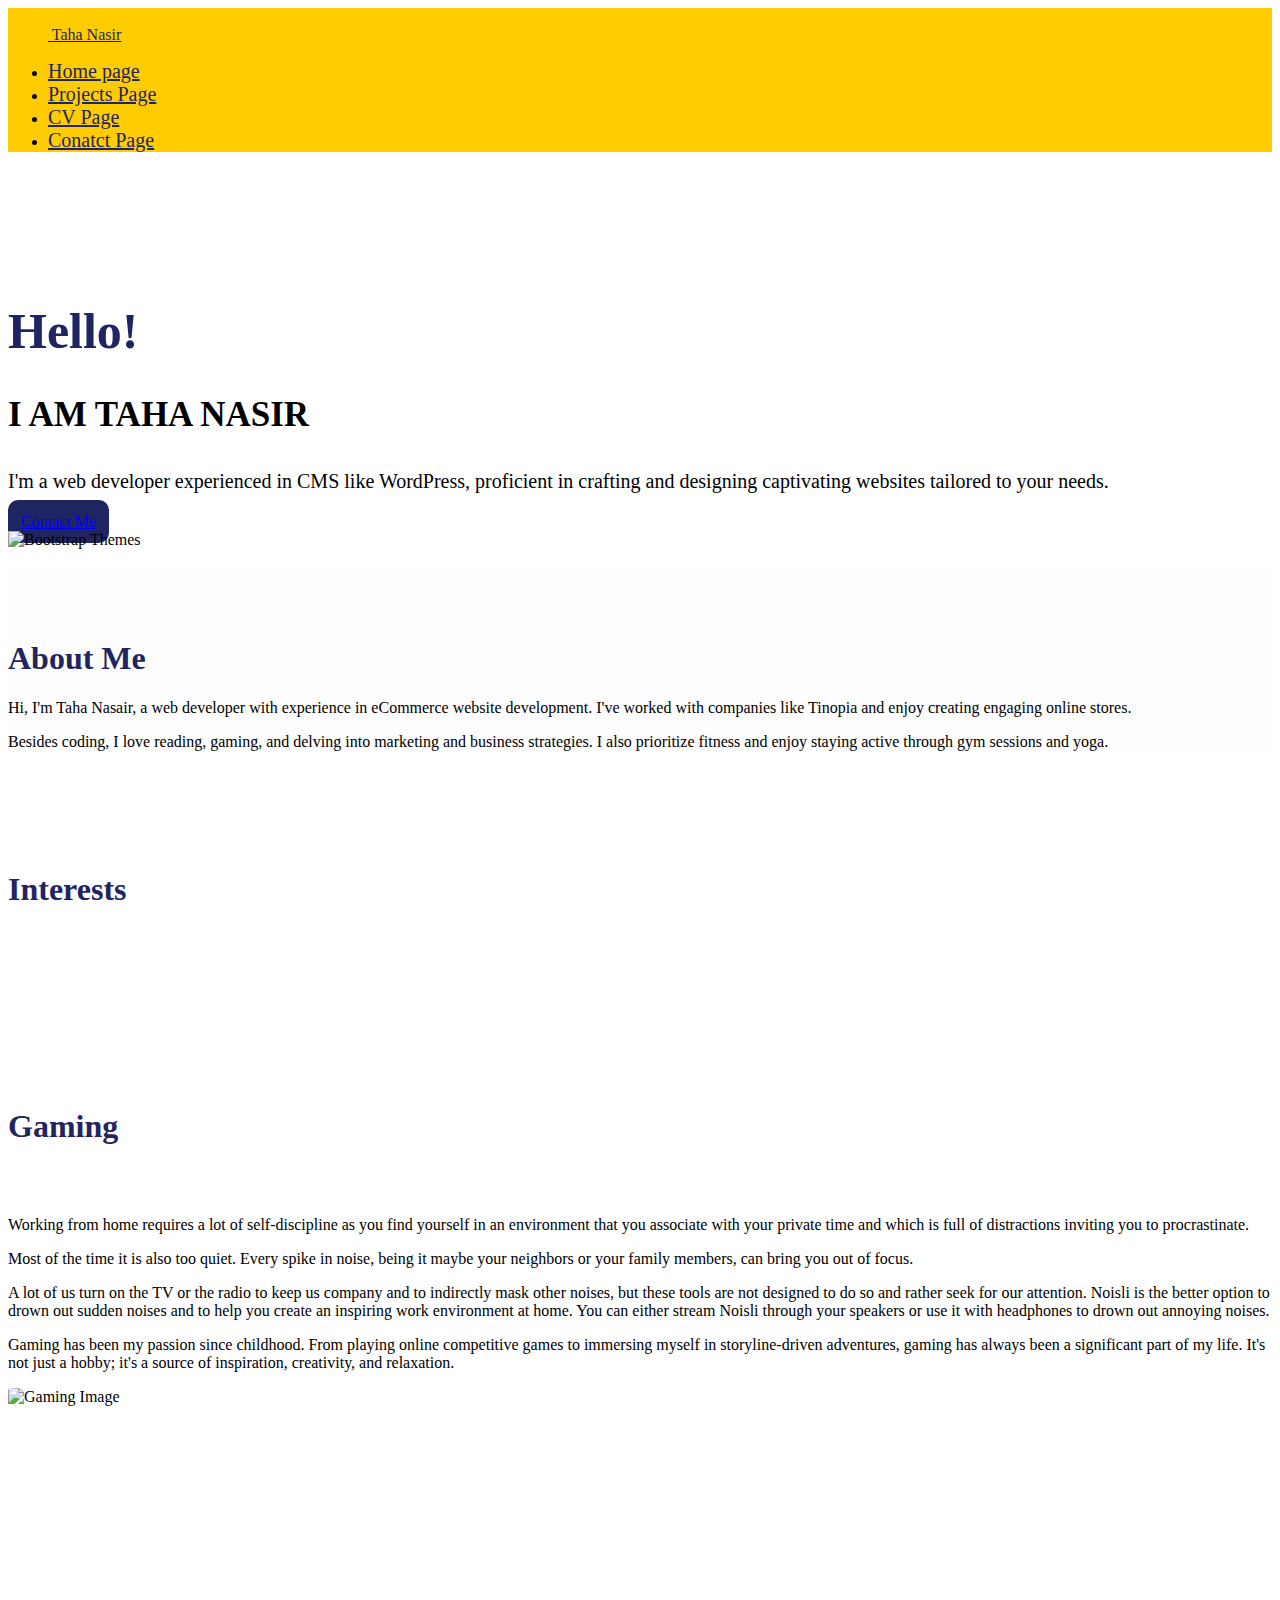
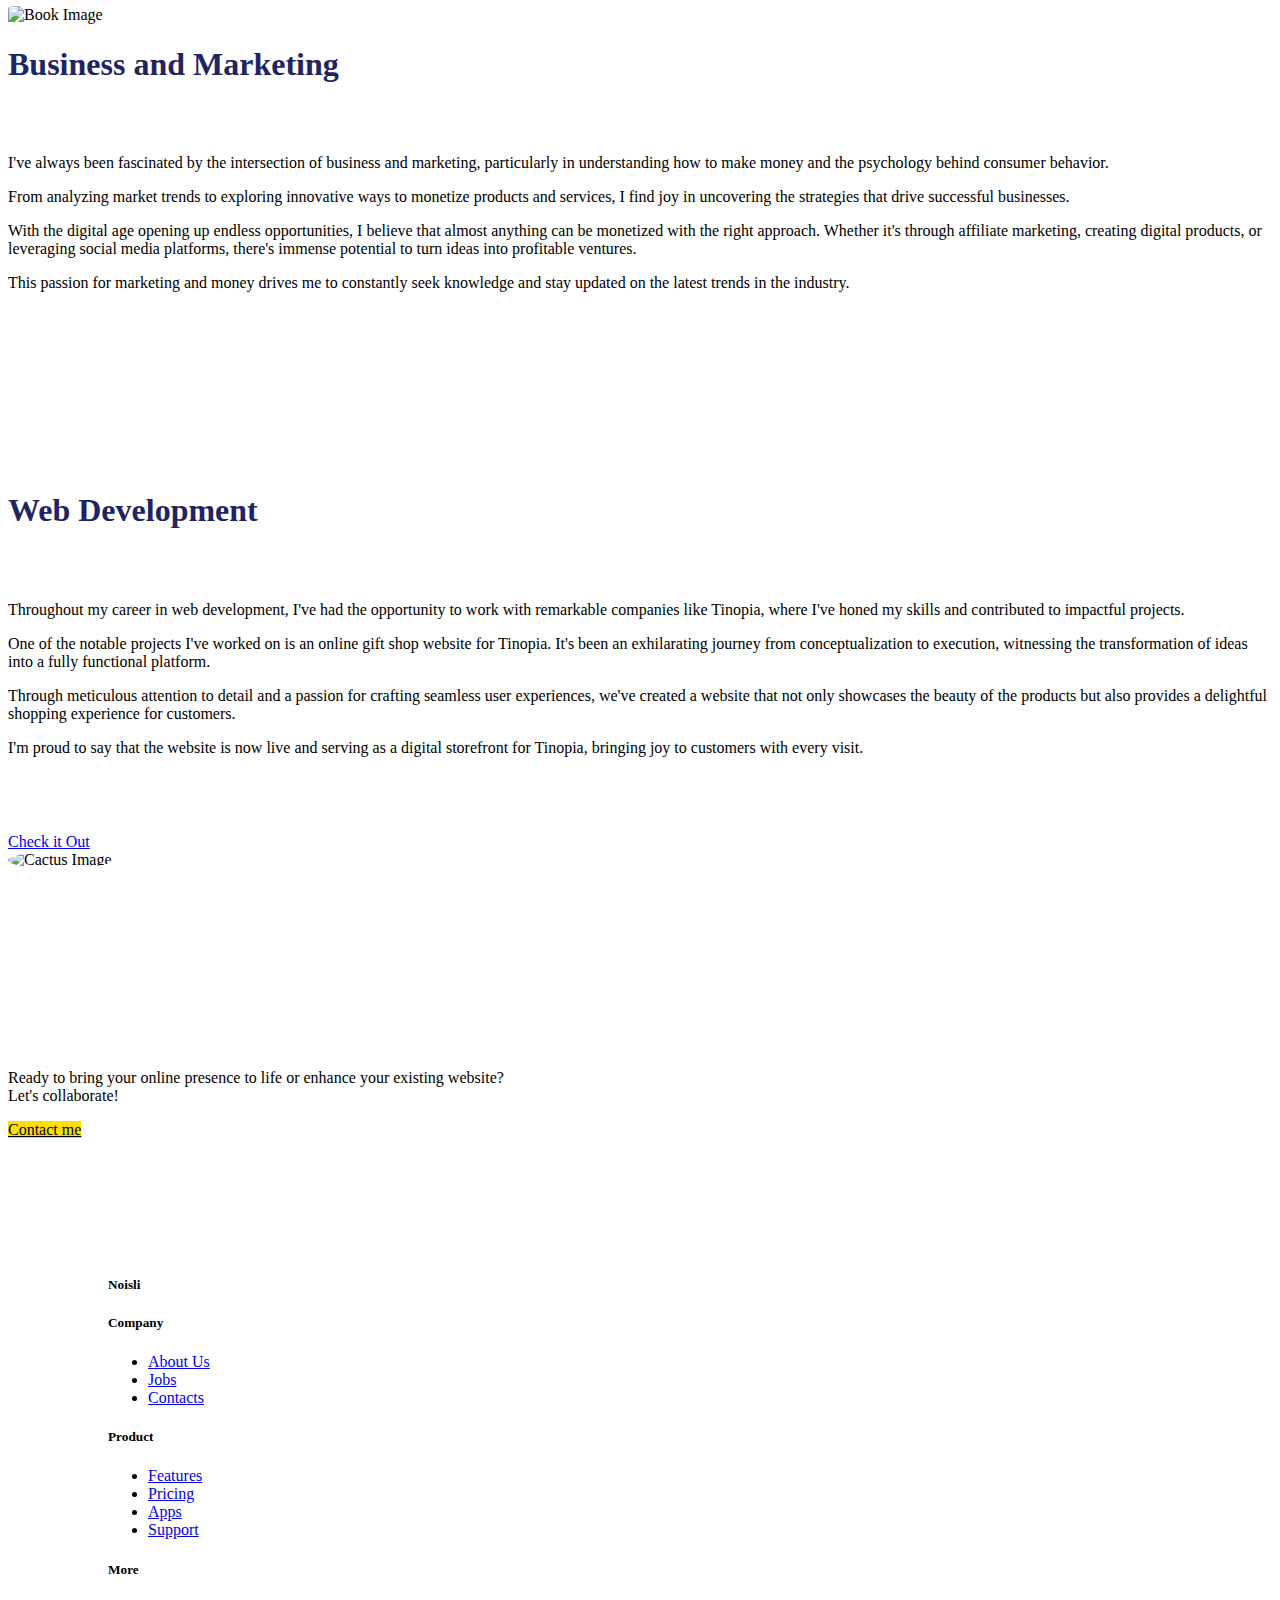
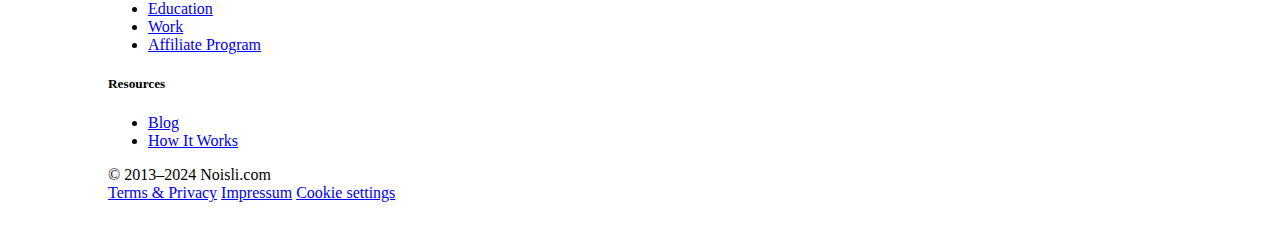
==== index.html @ 9b9755a5 "Add files via upload" ====
<!DOCTYPE html>
<html lang="en">
<head>
    <meta charset="UTF-8">
    <meta name="viewport" content="width=device-width, initial-scale=1.0">
    <title>Portfolio</title>
    <link href="https://cdn.jsdelivr.net/npm/bootstrap@5.0.2/dist/css/bootstrap.min.css" rel="stylesheet" integrity="sha384-EVSTQN3/azprG1Anm3QDgpJLIm9Nao0Yz1ztcQTwFspd3yD65VohhpuuCOmLASjC" crossorigin="anonymous">
    <link href="https://fonts.googleapis.com/css2?family=Montserrat:wght@400;500;600;700&display=swap" rel="stylesheet">
    <link rel="stylesheet" href="iindex.css">
</head>
<body >

    <header class="d-flex flex-wrap justify-content-center py-3 mb-4 border-bottom "  style="background-color: #ffcc00;">
        <a href="/" class="d-flex align-items-center mb-3 mb-md-0 me-md-auto text-dark text-decoration-none">
          <svg class="bi me-2" width="40" height="32"><use xlink:href="#bootstrap"></use></svg>
          <span class="fs-4" >Taha Nasir</span>
        </a>
  
        <ul class="nav nav-pills">
          <li class="nav-item-1"><a href="index.html" class="nav-link">Home page</a></li>
          <li class="nav-item"><a href="Projects.html" class="nav-link">Projects Page</a></li>
          <li class="nav-item"><a href="Cv.html" class="nav-link">CV Page</a></li>
          <li class="nav-item"><a href="conatct.html" class="nav-link">Conatct Page</a></li>
          
        </ul>
     
      </header>


      <div class="container mt-5" style="margin-top: 150px; ">
        <div class="row justify-content-center align-items-center py-5">
            <div class="col-md-6">
                <h1 class="display-5  lh-1 mb-3" style="font-size: 50px;">Hello!</h1>
                <p class="lead " style="font-size: 35px ; font-weight: 700;">I AM TAHA NASIR</p>
                <p style="font-size: 20px;">
                    I'm a web developer experienced in CMS like WordPress, proficient in crafting and designing captivating websites tailored to your needs.
                </p>
                <a href="contact.html" class="btn btn-primary" style="background-color: #1f2562; width: 120px;padding: 13px; ">Contact Me</a>
            </div>
    
            <div class="col-md-6">
                <img src="./PHOTO.PNG.PNG" class="d-block mx-auto img-fluid" alt="Bootstrap Themes" style="max-width: 120%; height: 150%;">
            </div>
        </div>
    </div>






        <div class="px-4 py-5 my-5 text-center  about-animation" style="background-color: #fdfdfd;">

        <h1 class="display-5 fw-bold" style="padding-top: 70px; padding-bottom: 0px; ">About Me</h1>
        
        <div class="col-lg-6 mx-auto ">
            
            <p class="lead mb-4">
                Hi, I'm Taha Nasair, a web developer with experience in eCommerce website development. I've worked with companies like Tinopia and enjoy creating engaging online stores.
            </p>
            
            <p class="lead mb-4">
                Besides coding, I love reading, gaming, and delving into marketing and business strategies. I also prioritize fitness and enjoy staying active through gym sessions and yoga.
            </p>
            
        </div>
    
    </div>
    
    <div class="px-4 py-5 my-5 text-center interest-animation" style="margin-bottom: 50px; margin-top: 50px;">

        <h1 class="display-5 fw-bold" style="padding-top: 70px; padding-bottom: 0px; ">Interests</h1>

        <div class="container" style="margin-top: 200px; margin-bottom: 200px; ">
            <div class="row justify-content-center align-items-center py-5">
                <div class="col-md-6">
                    <h1 class="display-5 fw-bold lh-1 mb-3">Gaming</h1>
                    <p style="padding-top: 50px;">Working from home requires a lot of self-discipline as you find yourself in an environment that you associate with your private time and which is full of distractions inviting you to procrastinate.</p>
                    <p>Most of the time it is also too quiet. Every spike in noise, being it maybe your neighbors or your family members, can bring you out of focus.</p>
                    <p>A lot of us turn on the TV or the radio to keep us company and to indirectly mask other noises, but these tools are not designed to do so and rather seek for our attention. Noisli is the better option to drown out sudden noises and to help you create an inspiring work environment at home. You can either stream Noisli through your speakers or use it with headphones to drown out annoying noises.</p>
                    <p>Gaming has been my passion since childhood. From playing online competitive games to immersing myself in storyline-driven adventures, gaming has always been a significant part of my life. It's not just a hobby; it's a source of inspiration, creativity, and relaxation.</p>
                </div>
                <div class="col-md-6">
                    <img src="./gaming.JPG" class="d-block mx-auto img-fluid pop-out" alt="Gaming Image" width="500" height="300" loading="lazy"style="border-radius: 10%;">
                </div>
            </div>
        </div>
        
            
     
        <div class="container" style="margin-top: 200px; margin-bottom: 200px;">
            <div class="row justify-content-center align-items-center py-5">
                <div class="col-md-6">
                    <img src="./marketing.JPG" class="d-block mx-auto img-fluid pop-out" alt="Book Image" width="500" height="300" loading="lazy" style="border-radius: 10%;">
                </div>
                <div class="col-md-6">
                    <h1 class="display-5 fw-bold lh-1 mb-3">Business and Marketing</h1>
                    <p  style="padding-top: 50px;">I've always been fascinated by the intersection of business and marketing, particularly in understanding how to make money and the psychology behind consumer behavior.</p>
                    <p>From analyzing market trends to exploring innovative ways to monetize products and services, I find joy in uncovering the strategies that drive successful businesses.</p>
                    <p>With the digital age opening up endless opportunities, I believe that almost anything can be monetized with the right approach. Whether it's through affiliate marketing, creating digital products, or leveraging social media platforms, there's immense potential to turn ideas into profitable ventures.</p>
                    <p>This passion for marketing and money drives me to constantly seek knowledge and stay updated on the latest trends in the industry.</p>
                </div>
            </div>
        </div>
        







        <div class="container " style="margin-top: 200px; margin-bottom: 200px;">
            <div class="row justify-content-center align-items-center py-5">
                <div class="col-md-6">
                    <h1 class="display-5 fw-bold lh-1 mb-3  ">Web Development</h1>
                    <p style="padding-top: 50px;">Throughout my career in web development, I've had the opportunity to work with remarkable companies like Tinopia, where I've honed my skills and contributed to impactful projects.</p>
                    <p>One of the notable projects I've worked on is an online gift shop website for Tinopia. It's been an exhilarating journey from conceptualization to execution, witnessing the transformation of ideas into a fully functional platform.</p>
                    <p>Through meticulous attention to detail and a passion for crafting seamless user experiences, we've created a website that not only showcases the beauty of the products but also provides a delightful shopping experience for customers.</p>
                    <p style="padding-bottom: 60px;">I'm proud to say that the website is now live and serving as a digital storefront for Tinopia, bringing joy to customers with every visit.</p>
                    <a href="https://tinopia.com/" class="btn btn-primary pop-out">Check it Out</a>
                
                </div>
                <div class="col-md-6">
                    <img src="./Tinopia.PNG" class="d-block mx-auto img-fluid pop-out" alt="Cactus Image" width="300" height="300" loading="lazy" style="border-radius: 50%;">
                </div>
            </div>
        </div>
        


      <div class="text-center mt-5 mb-5" style="padding-bottom: 100px; ">
        <p>Ready to bring your online presence to life or enhance your existing website? <br> Let's collaborate! </p>
        <div class="py-3"></div>

        <a href="conatct.html" class="btn btn-outline-secondary btn-lg px-4 pop-out " style="color:black; background-color: #FFDF00;">Contact me </a>

        <div class="py-2"></div>

        <p></p>
      </div>




      <footer class="py-5 bg-light mt-5 text-center" style="padding-left: 100px;">
        <div class="container">
            <div class="row">
                <div class="col-2">
                    <h5 class="bordered-text">Noisli</h5>
                </div>
                <div class="col-2">
                    <h5 class="bordered-text">Company</h5>
                    <ul class="nav flex-column">
                        <li class="nav-item mb-2"><a href="#" class="nav-link p-0 text-muted">About Us</a></li>
                        <li class="nav-item mb-2"><a href="#" class="nav-link p-0 text-muted">Jobs</a></li>
                        <li class="nav-item mb-2"><a href="#" class="nav-link p-0 text-muted">Contacts</a></li>
                    </ul>
                </div>
                <div class="col-2">
                    <h5 class="bordered-text">Product</h5>
                    <ul class="nav flex-column">
                        <li class="nav-item mb-2"><a href="#" class="nav-link p-0 text-muted">Features</a></li>
                        <li class="nav-item mb-2"><a href="#" class="nav-link p-0 text-muted">Pricing</a></li>
                        <li class="nav-item mb-2"><a href="#" class="nav-link p-0 text-muted">Apps</a></li>
                        <li class="nav-item mb-2"><a href="#" class="nav-link p-0 text-muted">Support</a></li>
                    </ul>
                </div>
                <div class="col-2">
                    <h5 class="bordered-text">More</h5>
                    <ul class="nav flex-column">
                        <li class="nav-item mb-2"><a href="#" class="nav-link p-0 text-muted">Education</a></li>
                        <li class="nav-item mb-2"><a href="#" class="nav-link p-0 text-muted">Work</a></li>
                        <li class="nav-item mb-2"><a href="#" class="nav-link p-0 text-muted">Affiliate Program</a></li>
                    </ul>
                </div>
                <div class="col-2">
                    <h5 class="bordered-text">Resources</h5>
                    <ul class="nav flex-column">
                        <li class="nav-item mb-2"><a href="#" class="nav-link p-0 text-muted">Blog</a></li>
                        <li class="nav-item mb-2"><a href="#" class="nav-link p-0 text-muted">How It Works</a></li>
                    </ul>
                </div>
                
            </div>
        </div>
        <div class="container mt-5">
          <div class="row justify-content-center">
              <div class="col-auto">
                  © 2013–2024 Noisli.com
              </div>
              <div class="col-auto">
                  <a href="#" class="text-muted me-3">Terms & Privacy</a>
                  <a href="#" class="text-muted me-3">Impressum</a>
                  <a href="#" class="text-muted">Cookie settings</a>
              </div>
          </div>
      </div>
    </footer>











    <script src="https://cdn.jsdelivr.net/npm/bootstrap@5.0.2/dist/js/bootstrap.bundle.min.js" integrity="sha384-MrcW6ZMFYlzcLA8Nl+NtUVF0sA7MsXsP1UyJoMp4YLEuNSfAP+JcXn/tWtIaxVXM" crossorigin="anonymous"></script>
</body>
</html>
---- iindex.css ----
.body{

  
        font-family: 'Montserrat', sans-serif;
    
}

.fs-4 {
 color: #1f2562;
 
}
.nav-pills .nav-link {
    color: #1f2562;
    font-size: 20px;
       font-weight:500 ;
}
.btn-primary{
    border-radius: 10px;
}
@keyframes slideIn {
    0% {
        opacity: 0;
        transform: translateY(-50px);
    }
    100% {
        opacity: 1;
        transform: translateY(0);
    }
}
h1 {
    color: #1f2562;
}
.interest-animation h1 {
    animation: slideIn 7s ease forwards;
}
.about-animation h1 {
    animation: slideIn 7s ease forwards;
}
.pop-out:hover {
    transform: scale(1.1); 
    transition: transform 0.3s ease; 
}
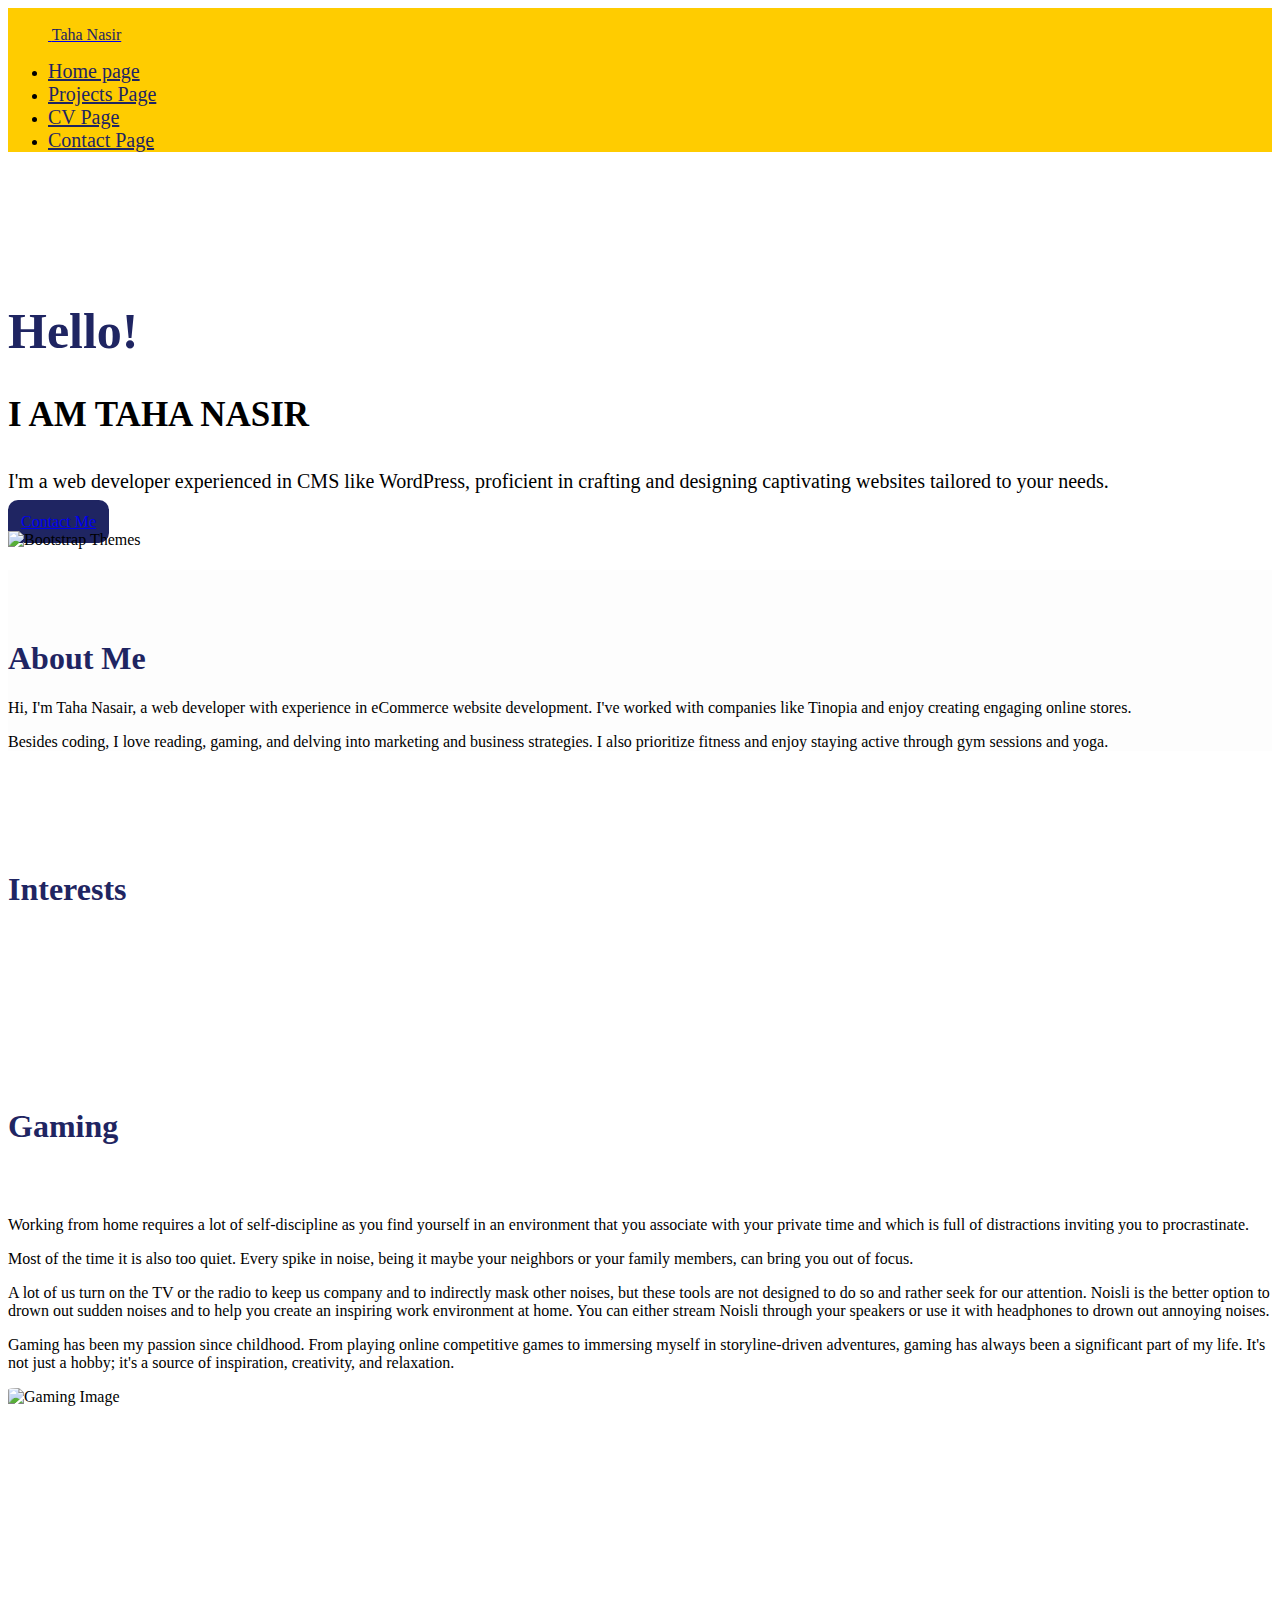
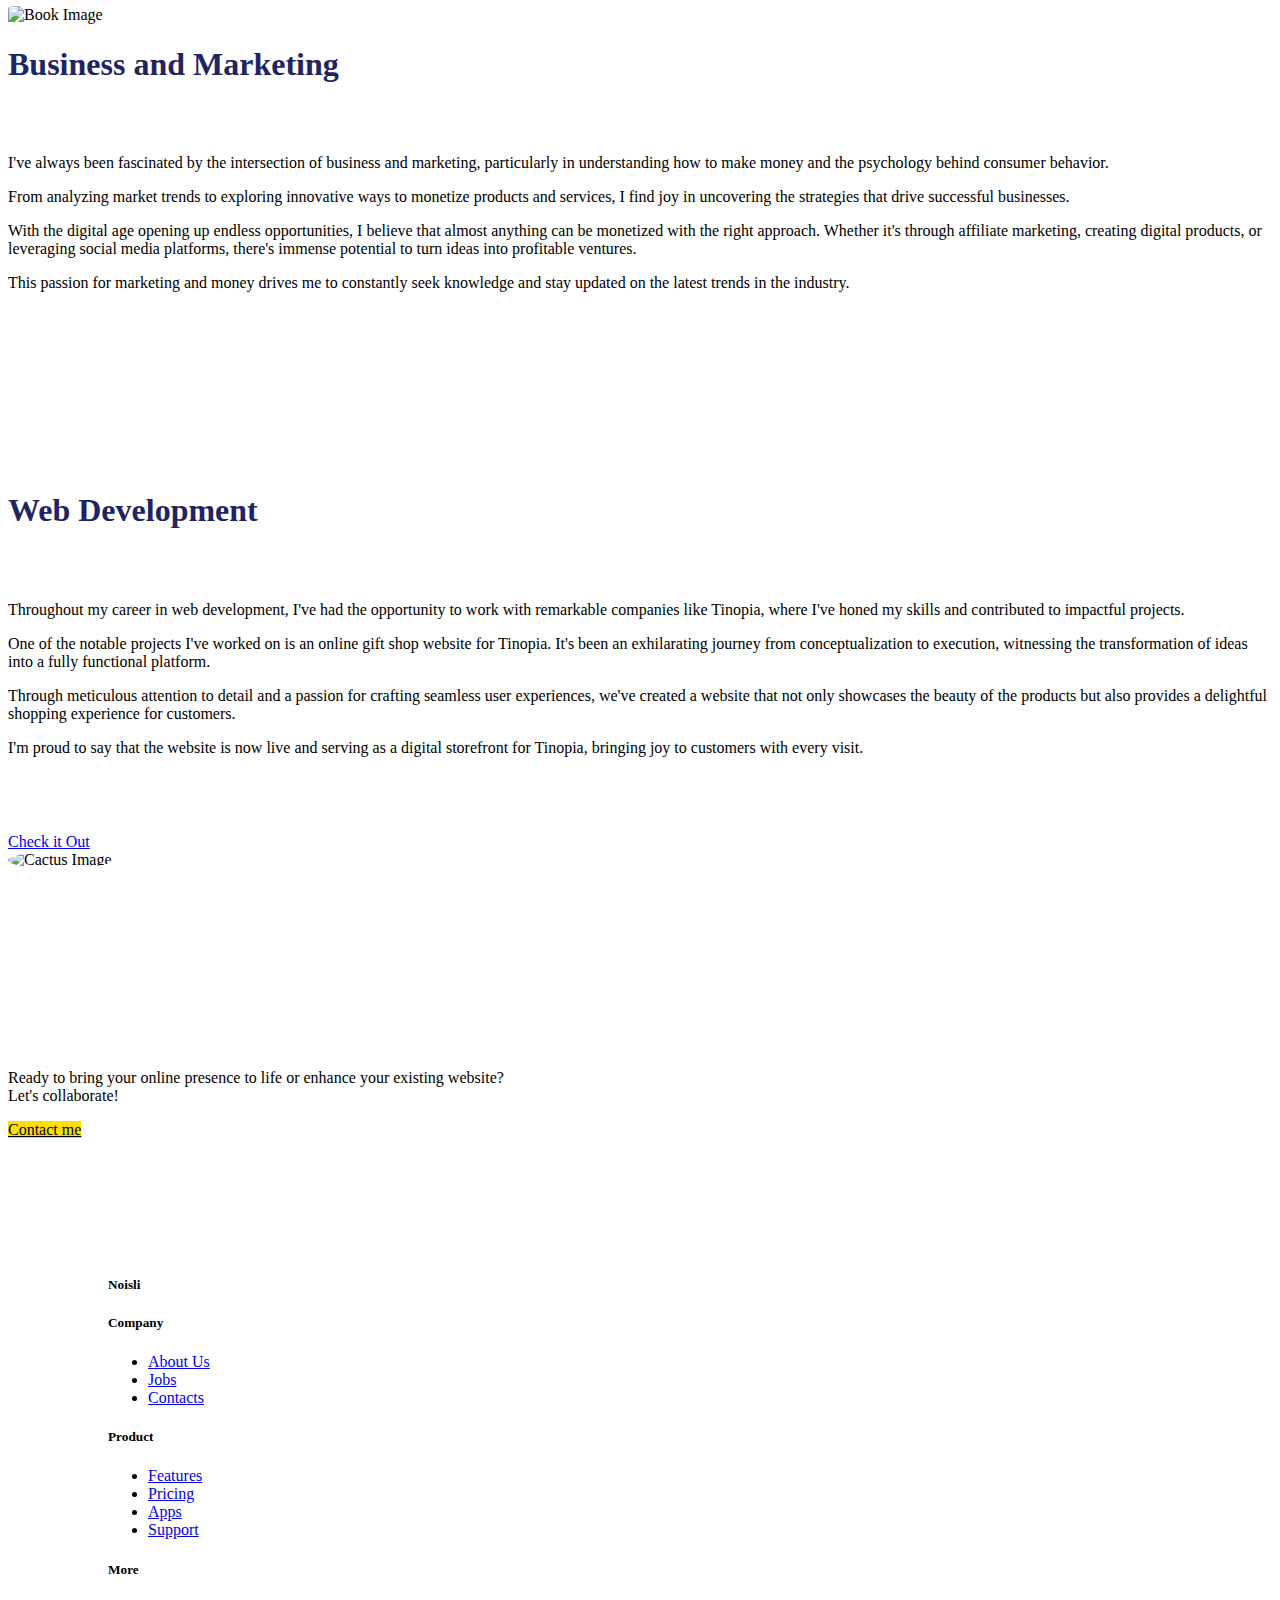
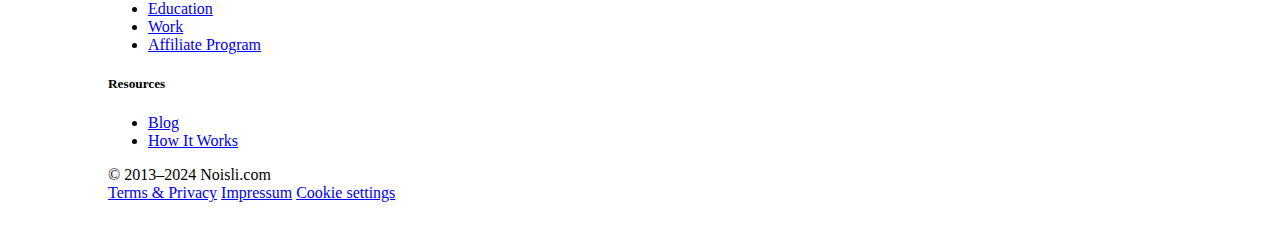
==== commit eadf1607: "Update index.html" ====
--- a/index.html
+++ b/index.html
@@ -20,7 +20,7 @@
           <li class="nav-item-1"><a href="index.html" class="nav-link">Home page</a></li>
           <li class="nav-item"><a href="Projects.html" class="nav-link">Projects Page</a></li>
           <li class="nav-item"><a href="Cv.html" class="nav-link">CV Page</a></li>
-          <li class="nav-item"><a href="conatct.html" class="nav-link">Conatct Page</a></li>
+          <li class="nav-item"><a href="contact.html" class="nav-link">Contact Page</a></li>
           
         </ul>
      
@@ -210,4 +210,4 @@
 
     <script src="https://cdn.jsdelivr.net/npm/bootstrap@5.0.2/dist/js/bootstrap.bundle.min.js" integrity="sha384-MrcW6ZMFYlzcLA8Nl+NtUVF0sA7MsXsP1UyJoMp4YLEuNSfAP+JcXn/tWtIaxVXM" crossorigin="anonymous"></script>
 </body>
-</html>+</html>
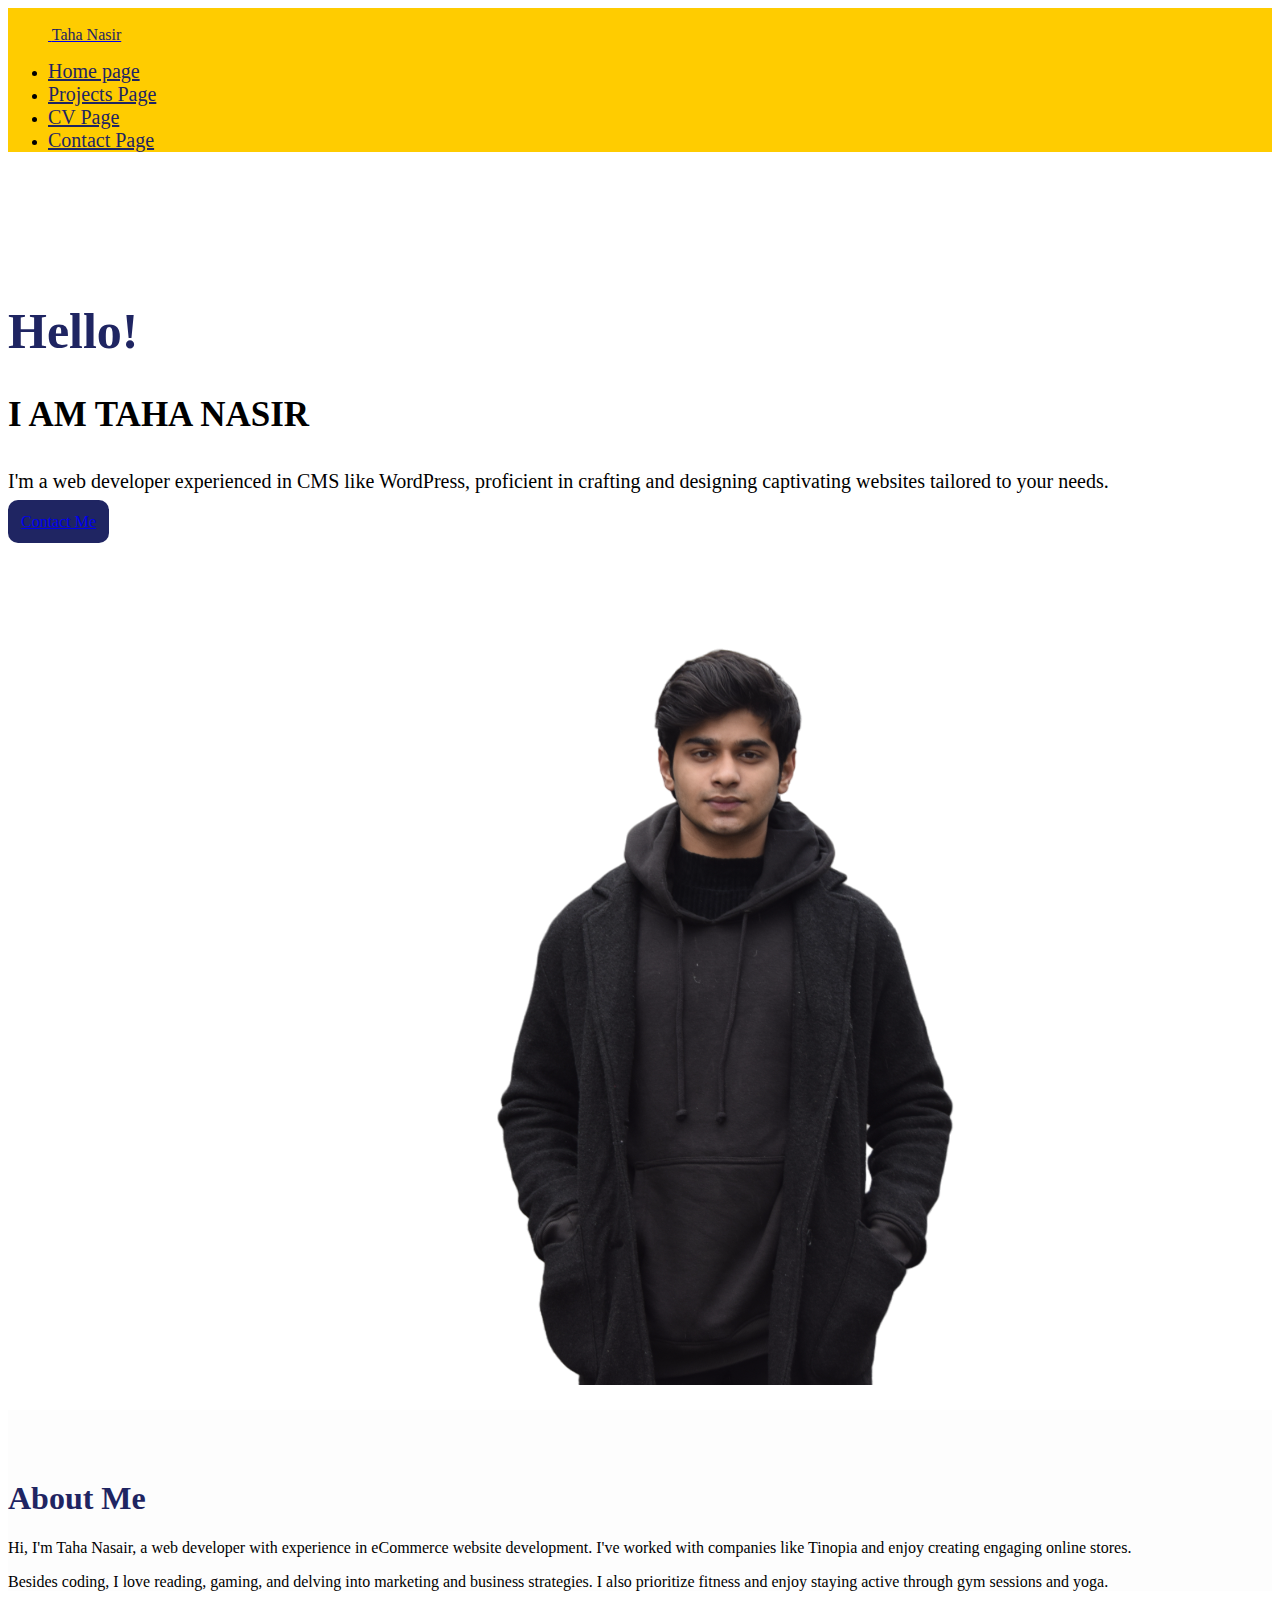
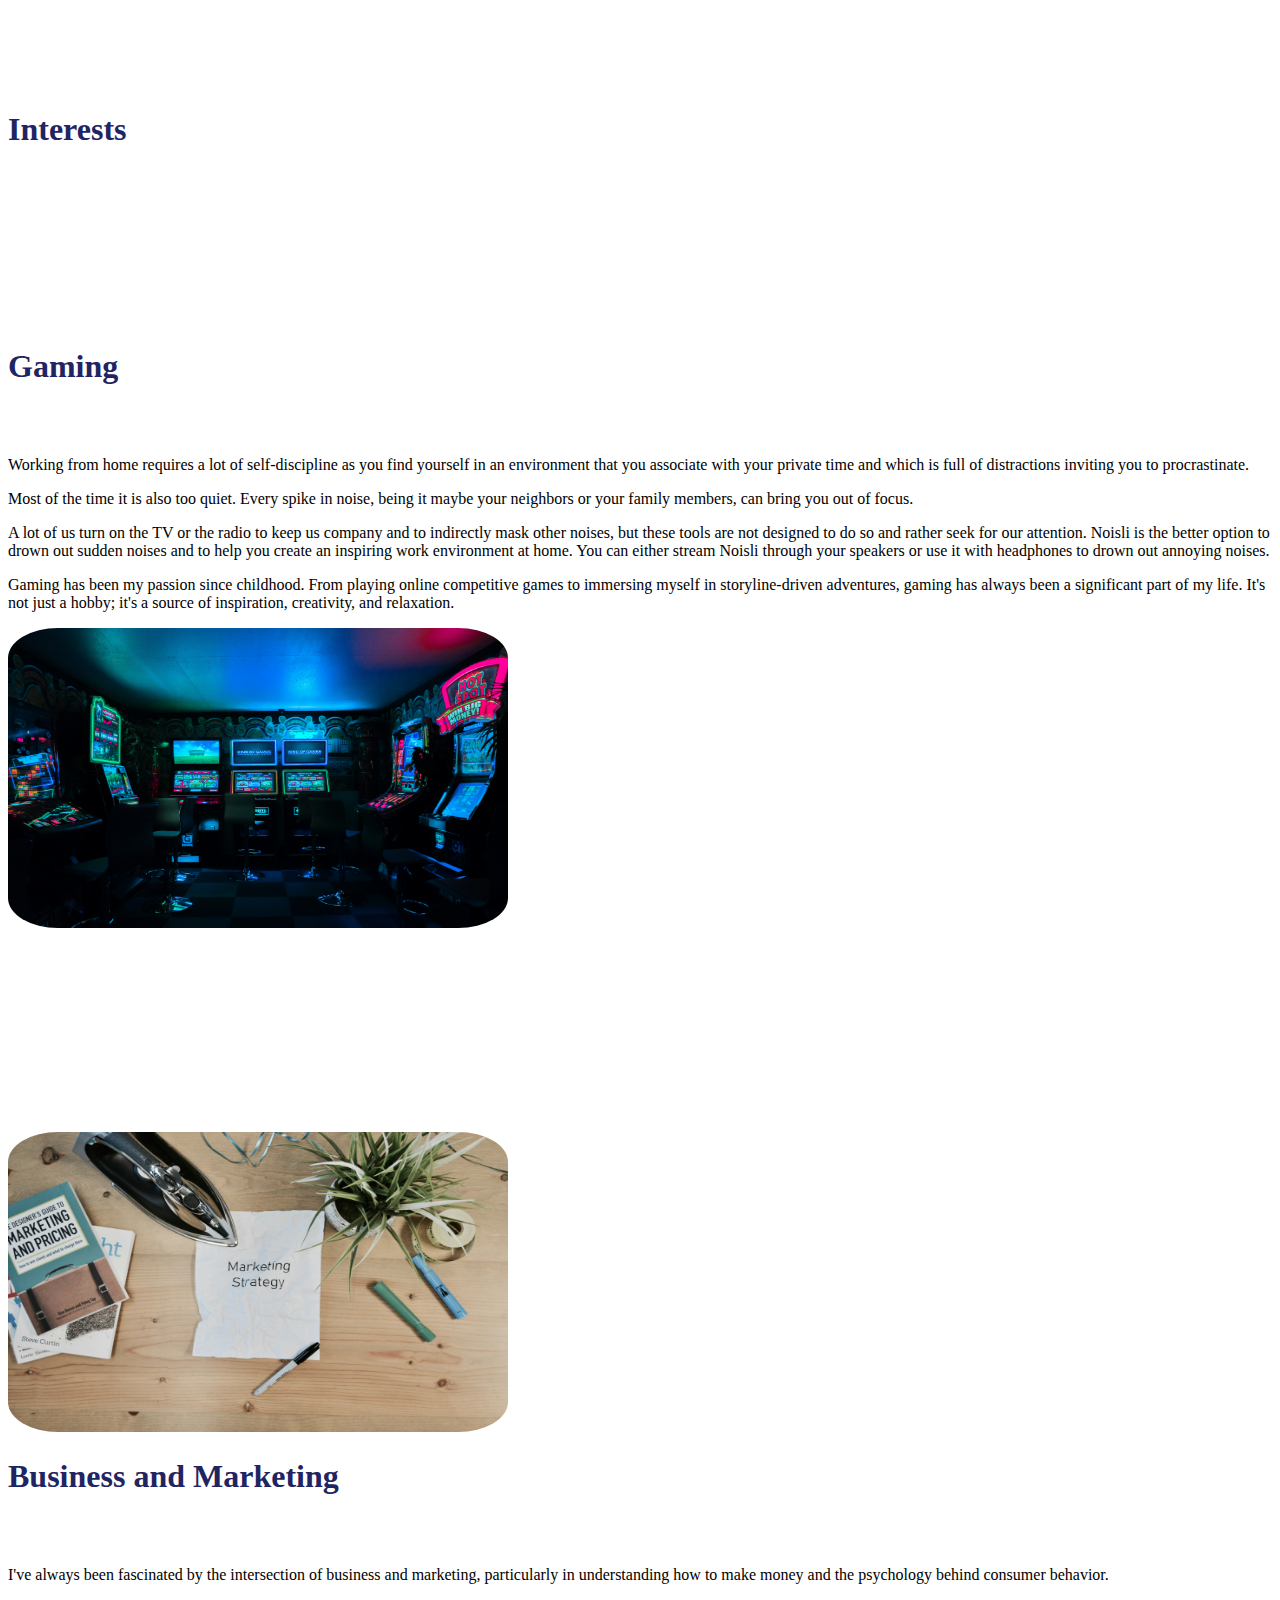
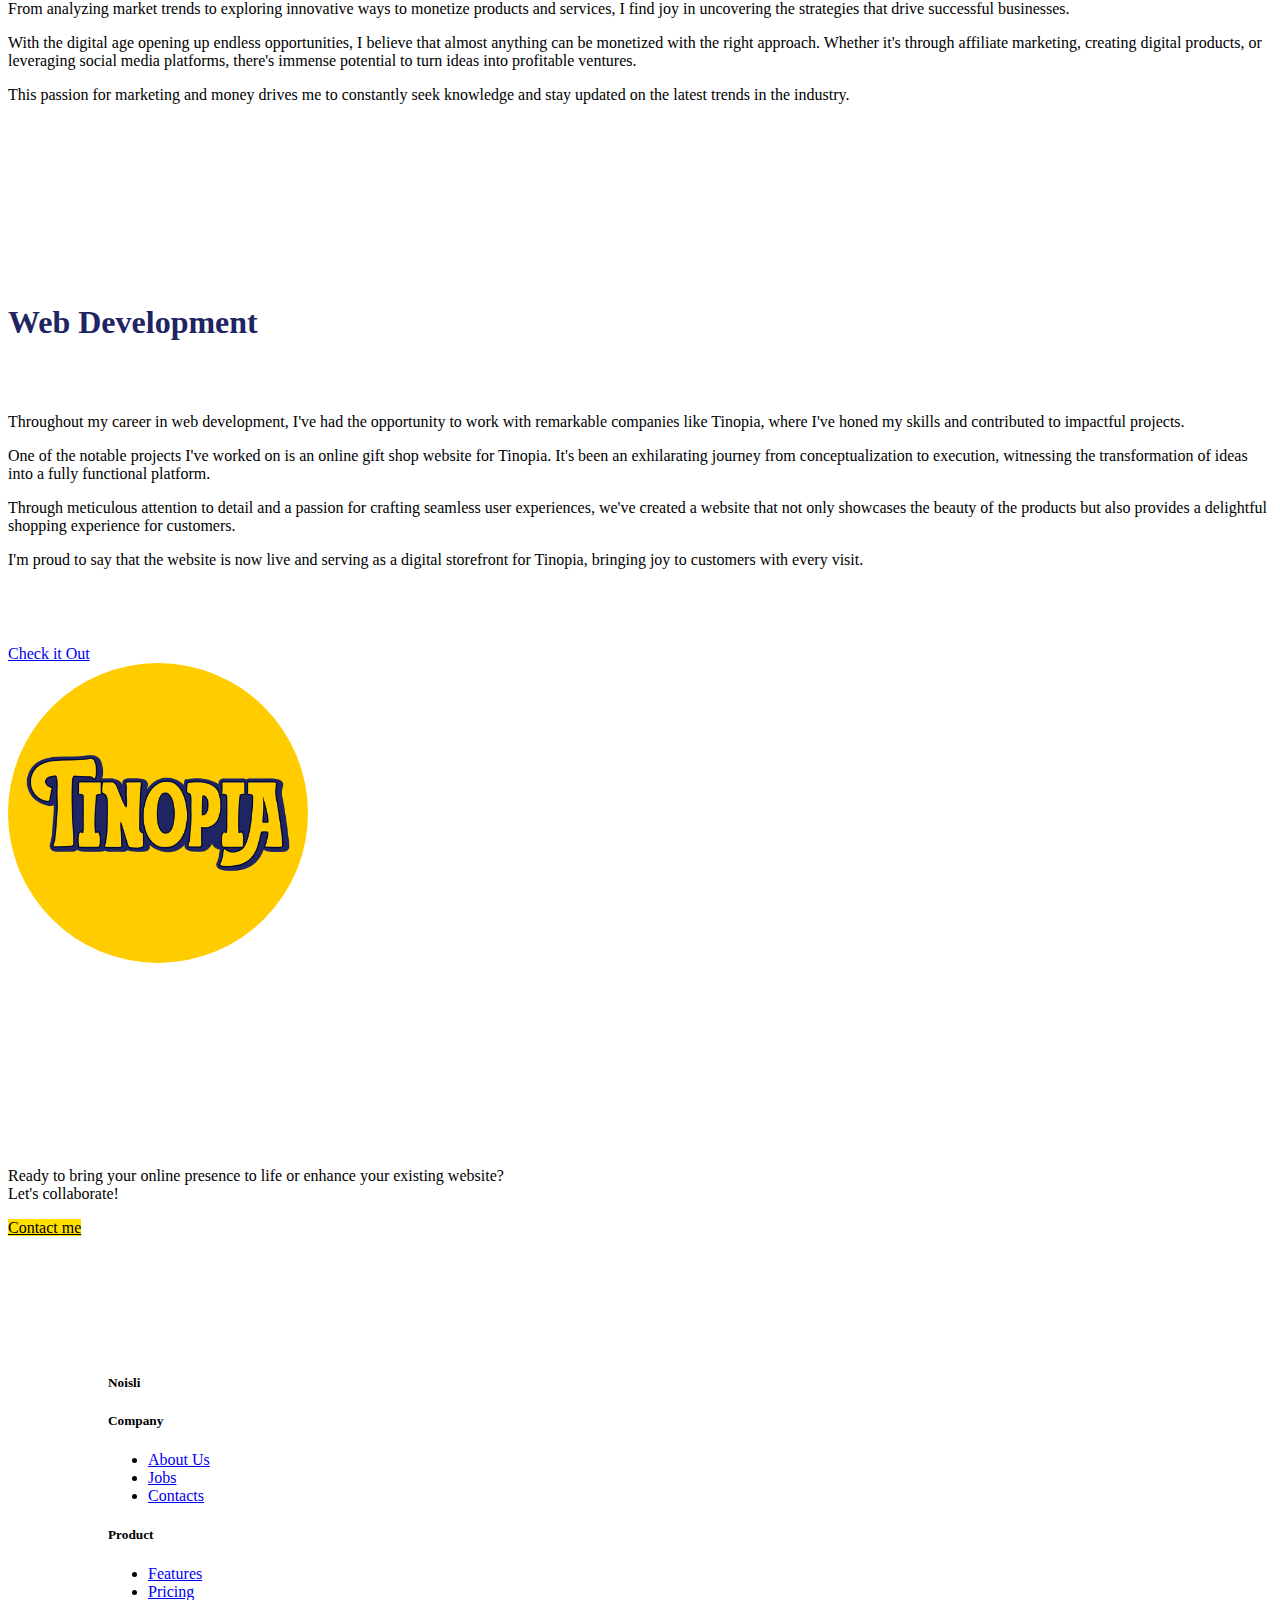
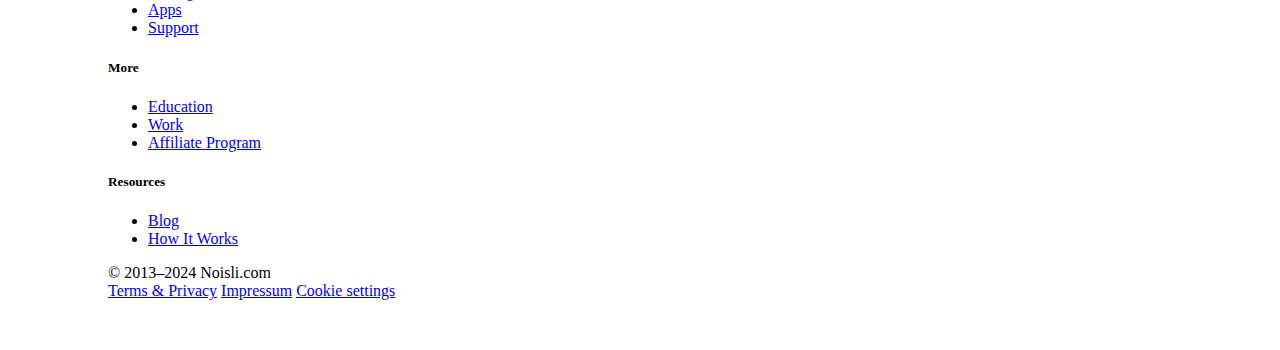
==== commit 3664e12f: "Update index.html" ====
--- a/index.html
+++ b/index.html
@@ -39,7 +39,7 @@
             </div>
     
             <div class="col-md-6">
-                <img src="./PHOTO.PNG.PNG" class="d-block mx-auto img-fluid" alt="Bootstrap Themes" style="max-width: 120%; height: 150%;">
+                <img src="/PHOTO.PNG.png" class="d-block mx-auto img-fluid" alt="Bootstrap Themes" style="max-width: 120%; height: 150%;">
             </div>
         </div>
     </div>
@@ -81,7 +81,7 @@
                     <p>Gaming has been my passion since childhood. From playing online competitive games to immersing myself in storyline-driven adventures, gaming has always been a significant part of my life. It's not just a hobby; it's a source of inspiration, creativity, and relaxation.</p>
                 </div>
                 <div class="col-md-6">
-                    <img src="./gaming.JPG" class="d-block mx-auto img-fluid pop-out" alt="Gaming Image" width="500" height="300" loading="lazy"style="border-radius: 10%;">
+                    <img src="./gaming.jpg" class="d-block mx-auto img-fluid pop-out" alt="Gaming Image" width="500" height="300" loading="lazy"style="border-radius: 10%;">
                 </div>
             </div>
         </div>
@@ -91,7 +91,7 @@
         <div class="container" style="margin-top: 200px; margin-bottom: 200px;">
             <div class="row justify-content-center align-items-center py-5">
                 <div class="col-md-6">
-                    <img src="./marketing.JPG" class="d-block mx-auto img-fluid pop-out" alt="Book Image" width="500" height="300" loading="lazy" style="border-radius: 10%;">
+                    <img src="./marketing.jpg" class="d-block mx-auto img-fluid pop-out" alt="Book Image" width="500" height="300" loading="lazy" style="border-radius: 10%;">
                 </div>
                 <div class="col-md-6">
                     <h1 class="display-5 fw-bold lh-1 mb-3">Business and Marketing</h1>
@@ -122,7 +122,7 @@
                 
                 </div>
                 <div class="col-md-6">
-                    <img src="./Tinopia.PNG" class="d-block mx-auto img-fluid pop-out" alt="Cactus Image" width="300" height="300" loading="lazy" style="border-radius: 50%;">
+                    <img src="./Tinopia.png" class="d-block mx-auto img-fluid pop-out" alt="Cactus Image" width="300" height="300" loading="lazy" style="border-radius: 50%;">
                 </div>
             </div>
         </div>
